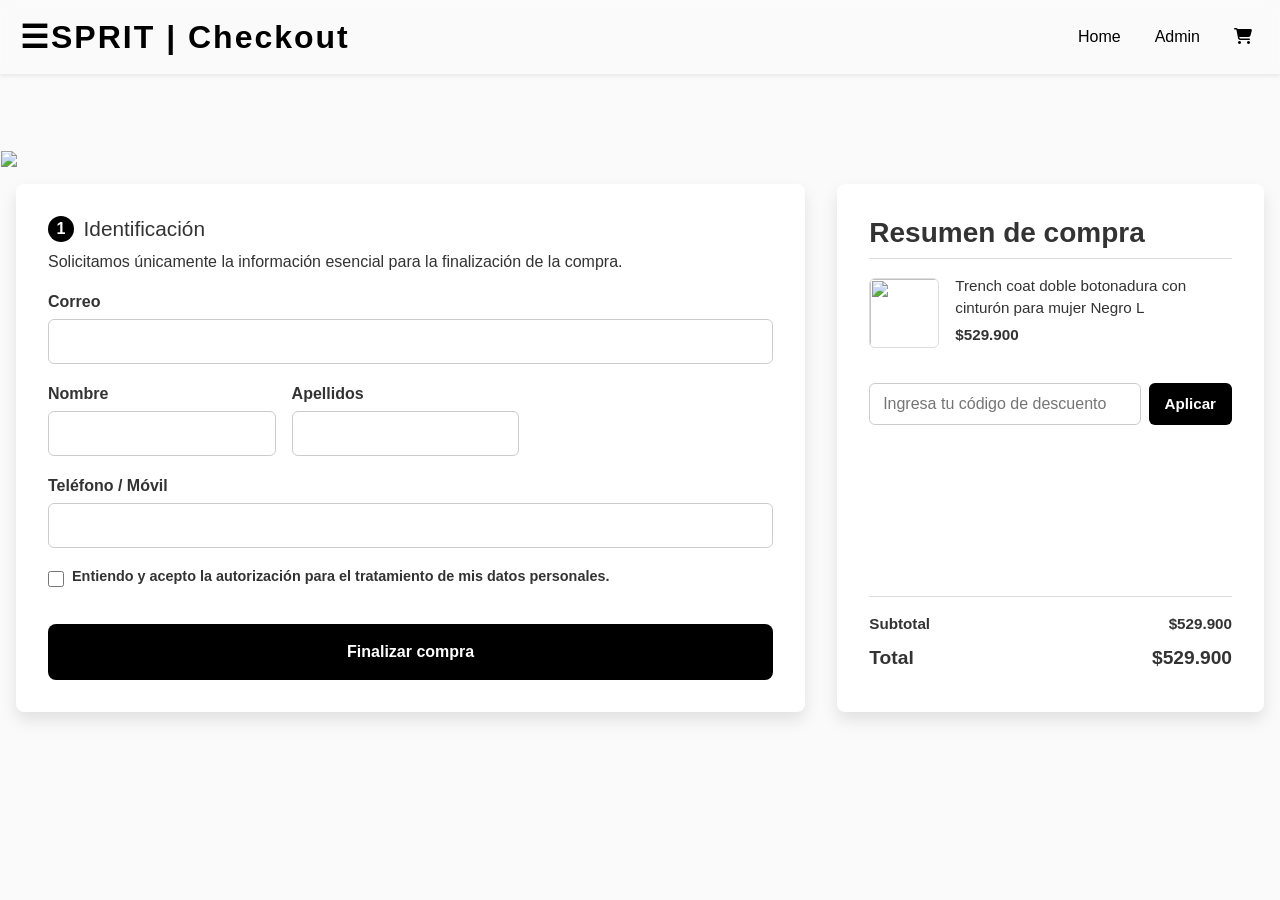
==== ProyectoFront/pages/checkout.html @ 5b512265 "Checkout, Registration, Sales, and Styles" ====
<!DOCTYPE html>
<html lang="es">
<head>
  <meta charset="UTF-8" />
  <meta name="viewport" content="width=device-width, initial-scale=1" />
  <title>Checkout</title>
  <link rel="icon" type="image/png" href="https://cdn.aptoide.com/imgs/f/1/1/f11d378a1b576edc07805780a94f5ad2_fgraphic.png">
  <link href="https://cdn.jsdelivr.net/npm/bootstrap@5.3.2/dist/css/bootstrap.min.css" rel="stylesheet">
  <link rel="stylesheet" href="/ProyectoFront/assets/css/checkout.css" />
  <link rel="stylesheet" href="https://cdnjs.cloudflare.com/ajax/libs/font-awesome/6.5.0/css/all.min.css">

  <style>
    .error-msg {
      color: #d10000;
      font-size: 12px;
      margin-top: -8px;
      margin-bottom: 10px;
      display: block;
    }

    input.error {
      border-color: #d10000;
    }
  </style>
</head>
<body>

<nav class="navbar navbar-expand-lg custom-navbar shadow-sm">
  <div class="container">
    <a class="navbar-brand fw-bold">☰SPRIT | Checkout</a>
    <button class="navbar-toggler" type="button" data-bs-toggle="collapse" data-bs-target="#menu">
      <i class="fa fa-bars"></i>
    </button>
    <div class="collapse navbar-collapse" id="menu">
      <ul class="navbar-nav ms-auto">
        <li class="nav-item">
          <a class="nav-link active" href="/ProyectoFront/index.html">Home</a>
        </li>
        <li class="nav-item">
          <a class="nav-link" href="/ProyectoFront/pages/registroVenta.html">Admin</a>
        </li>
        <li class="nav-item">
          <a class="nav-link" href="#">
            <i class="fa fa-shopping-cart"></i>
          </a>
        </li>
      </ul>
    </div>
  </div>
</nav>

<div class="alert">
  <img src="https://esprit.vtexassets.com/assets/vtex.file-manager-graphql/images/5c19e1e0-86c6-4d4f-9c08-3c251678b541___0714756f42f84ac1f8a9b56059420fc2.jpg">
</div>

<main>
  <section class="form-section">
    <h2><span class="step-number">1</span> Identificación</h2>
    <p>Solicitamos únicamente la información esencial para la finalización de la compra.</p>

    <form id="checkoutForm" novalidate>

      <label for="email">Correo</label>
      <input type="email" id="email" required>
      <small class="error-msg"></small>

      <div class="name-fields">
        <div>
          <label for="nombre">Nombre</label>
          <input type="text" id="nombre" required>
          <small class="error-msg"></small>
        </div>
        <div>
          <label for="apellidos">Apellidos</label>
          <input type="text" id="apellidos" required>
          <small class="error-msg"></small>
        </div>
      </div>

      <label for="telefono">Teléfono / Móvil</label>
      <input type="tel" id="telefono" pattern="[0-9\s]{7,15}" required>
      <small class="error-msg"></small>

      <div class="checkbox-field">
        <input type="checkbox" id="privacy" required>
        <label for="privacy">Entiendo y acepto la autorización para el tratamiento de mis datos personales.</label>
      </div>
      <small class="error-msg"></small>

      <button type="submit" class="submit-btn">Finalizar compra</button>
    </form>
  </section>

  <aside class="summary-section">
    <h3>Resumen de compra</h3>

    <div class="product-summary">
      <img src="https://picsum.photos/409/200">
      <div class="product-info">
        <p>Trench coat doble botonadura con cinturón para mujer Negro L</p>
        <p class="product-price">$529.900</p>
      </div>
    </div>

    <div class="discount-code">
  <input type="text" id="discountCode" placeholder="Ingresa tu código de descuento">
  <button type="button" id="applyDiscountBtn">Aplicar</button>
</div>
<small class="error-msg" id="discountMsg"></small>

    <div class="totals">
      <p>Subtotal <span>$529.900</span></p>
      <p class="total">Total <span>$529.900</span></p>
    </div>
  </aside>
</main>

<script src="https://cdn.jsdelivr.net/npm/bootstrap@5.3.2/dist/js/bootstrap.bundle.min.js"></script>

<script>
const form = document.getElementById('checkoutForm');

form.addEventListener('submit', function (e) {
  e.preventDefault();

  let valid = true;
  const inputs = form.querySelectorAll('input[required]');

  inputs.forEach(input => {
    const errorMsg = input.parentElement.querySelector('.error-msg') || input.nextElementSibling;

    input.classList.remove('error');
    if (errorMsg) errorMsg.textContent = '';

    if (!input.checkValidity()) {
      valid = false;
      input.classList.add('error');

      if (errorMsg) {
        if (input.type === 'email') {
          errorMsg.textContent = 'Ingresa un correo válido';
        } else if (input.type === 'tel') {
          errorMsg.textContent = 'Ingresa un teléfono válido';
        } else if (input.type === 'checkbox') {
          errorMsg.textContent = 'Debes aceptar este campo';
        } else {
          errorMsg.textContent = 'Este campo es obligatorio';
        }
      }
    }
  });

  if (valid) {
    alert('Compra finalizada. ¡Gracias!');
  }
});

const discountInput = document.getElementById('discountCode');
const discountBtn = document.getElementById('applyDiscountBtn');
const discountMsg = document.getElementById('discountMsg');
const subtotalEl = document.querySelector('.totals span');
const totalEl = document.querySelector('.total span');

let subtotal = 529900;

discountBtn.addEventListener('click', () => {
  const code = discountInput.value.trim().toUpperCase();
  discountInput.classList.remove('error');
  discountMsg.textContent = '';
  
  if (code === '') {
    discountInput.classList.add('error');
    discountMsg.textContent = 'Ingresa un código';
    return;
  }

  if (code === 'DESCUENTO10') {
    const total = subtotal * 0.9;
    totalEl.textContent = `$${Math.floor(total)}`;
    discountMsg.textContent = 'Descuento aplicado ✔️';
    discountMsg.style.color = 'green';
  } else {
    discountInput.classList.add('error');
    discountMsg.textContent = 'Código inválido';
    discountMsg.style.color = '#d10000';
  }
});
</script>

</body>
</html>
---- ProyectoFront/assets/css/checkout.css ----
:root {
    --black: #0f0f0f;
    --white: #ffffff;
    --orange: #6d0000;
    --orange-hover: #ff8787;
    --gray: #414141;
    --shadow-soft: 0 10px 25px rgba(0, 0, 0, 0.301);
    --shadow-medium: 0 15px 35px rgb(0, 0, 0);
    --shadow-strong: 0 25px 50px rgba(0, 0, 0, 0.144);
    --transition: all 0.35s ease;
}

* {
    box-sizing: border-box;
}

body {
    font-family: 'Segoe UI', Tahoma, Geneva, Verdana, sans-serif;
    margin: 0;
    background: #fafafa;
    color: #333;
    line-height: 1.5;
    padding-top: 75px;
}

.container {
    max-width: 1700px;
    margin: auto;
    padding: 0 20px;
}

.custom-navbar {
    background: linear-gradient(90deg, var(--white));
    padding: 8px 0;
    position: fixed;
    top: 0;
    margin: 0;
    left: 0;
    width: 100%;
    z-index: 999;
    box-shadow: 0 4px 20px rgba(0, 0, 0, 0.25);
    backdrop-filter: blur(6px);
    transition: var(--transition);
}

.navbar-brand {
    font-size: 2rem;
    font-family: sans-serif;
    color: black;
    letter-spacing: 2px;
}

.nav-link {
    color: black !important;
    font-weight: 500;
    margin-left: 18px;
    position: relative;
    transition: var(--transition);
}

.nav-link:hover {
    color: var(--orange) !important;
}

.nav-link::after {
    content: "";
    position: absolute;
    bottom: -6px;
    left: 0;
    width: 0;
    height: 2px;
    background: var(--orange);
    transition: var(--transition);
}

.nav-link:hover::after {
    width: 100%;
}

.login-bubble {
    margin-left: 18px;
    display: flex;
    align-items: center;
    gap: 10px;
    font-weight: 500;
    padding: 8px 16px;
    border-radius: 30px;
    background: #ffffff;
    color: rgb(0, 0, 0);
    text-decoration: none;
    font-size: 14px;
    transition: all .3s ease;
    border: 1px solid #000000;
}

.login-bubble i {
    font-size: 14px;
}

.login-bubble:hover {
    background: var(--orange);
    color: white;
    transform: scale(1.05);
    border: 1px solid #4b3c35;
}

.navbar-toggler {
    border: none;
    font-size: 22px;
    color: black;
}

.navbar-toggler:focus {
    box-shadow: none;
}

.alert {
  margin-top: 75px;
  padding: 0;
  text-align: center;
}

.alert img {
  width: 100%;
  max-height: 250px;
  object-fit: cover;
  display: block;
}

main {
    margin-top: 100px;
    max-width: 1290px;
    margin: 1rem auto;
    display: flex;
    gap: 2rem;
    padding: 0 1rem;
}

.form-section {
    flex: 2;
    background: white;
    padding: 2rem;
    border-radius: 8px;
    box-shadow: 0 8px 16px rgb(0 0 0 / 0.1);
}

.form-section h2 {
    font-size: 1.3rem;
    margin-bottom: 0.5rem;
    display: flex;
    align-items: center;
    gap: 0.6rem;
}

.step-number {
    background: #000;
    color: white;
    font-weight: 700;
    width: 26px;
    height: 26px;
    border-radius: 50%;
    display: inline-flex;
    justify-content: center;
    align-items: center;
    font-size: 1rem;
}

.form-section p.description {
    margin-bottom: 1.5rem;
    font-size: 0.95rem;
    color: #555;
}

label {
    display: block;
    font-weight: 600;
    margin-bottom: 0.3rem;
}

input[type="text"],
input[type="email"],
input[type="tel"] {
    width: 100%;
    padding: 0.6rem 0.8rem;
    margin-bottom: 1rem;
    border: 1px solid #ccc;
    border-radius: 6px;
    font-size: 1rem;
    transition: border-color 0.3s;
}

input[type="text"]:focus,
input[type="email"]:focus,
input[type="tel"]:focus {
    border-color: #000;
    outline: none;
}

.name-fields {
    display: flex;
    gap: 1rem;
}

.name-fields input {
    flex: 1;
    margin-bottom: 1rem;
}

.checkbox-field {
    display: flex;
    align-items: center;
    gap: 0.5rem;
    margin-bottom: 1rem;
    font-size: 0.9rem;
}

.checkbox-field input[type="checkbox"] {
    width: 16px;
    height: 16px;
    cursor: pointer;
}

.summary-section {
    flex: 1;
    background: white;
    padding: 2rem;
    border-radius: 8px;
    box-shadow: 0 8px 16px rgb(0 0 0 / 0.1);
    font-size: 0.95rem;
    display: flex;
    flex-direction: column;
    justify-content: flex-start;
}

.summary-section h3 {
    margin-bottom: 1rem;
    font-weight: 700;
    border-bottom: 1px solid #ddd;
    padding-bottom: 0.5rem;
}

.product-summary {
    display: flex;
    gap: 1rem;
    margin-bottom: 1rem;
    align-items: center;
}

.product-summary img {
    width: 70px;
    height: 70px;
    object-fit: cover;
    border-radius: 6px;
    flex-shrink: 0;
    border: 1px solid #ddd;
}

.product-info {
    flex: 1;
}

.product-info p {
    margin-bottom: 0.25rem;
}

.product-price {
    font-weight: 700;
}

.discount-code {
    margin: 1rem 0 1.5rem 0;
    display: flex;
    gap: 0.5rem;
}

.discount-code input {
    flex: 1;
    padding: 0.5rem 0.8rem;
    border: 1px solid #ccc;
    border-radius: 6px;
    font-size: 1rem;
    transition: border-color 0.3s;
}

.discount-code input:focus {
    border-color: #000;
    outline: none;
}

.discount-code button {
    background: #000;
    color: white;
    max-height: 42px;
    border: none;
    border-radius: 6px;
    padding: 0 1rem;
    font-weight: 700;
    cursor: pointer;
    transition: background-color 0.3s;
}

.discount-code button:hover {
    background: #333;
}

.totals {
    margin-top: auto;
    border-top: 1px solid #ddd;
    padding-top: 1rem;
}

.totals p {
    display: flex;
    justify-content: space-between;
    margin-bottom: 0.5rem;
    font-weight: 600;
}

.totals p.total {
    font-size: 1.2rem;
    font-weight: 900;
}

button.submit-btn {
    margin-top: 1.5rem;
    background: #000;
    color: white;
    padding: 1rem;
    font-weight: 700;
    font-size: 1rem;
    border: none;
    border-radius: 8px;
    cursor: pointer;
    transition: background-color 0.3s;
    width: 100%;
}

button.submit-btn:hover {
    background: #333;
}

@media (max-width: 992px) {
  .navbar-brand {
    font-size: 1.6rem;
  }

  .nav-link {
    margin-left: 10px;
    font-size: 14px;
  }

  .login-bubble {
    padding: 6px 12px;
    font-size: 13px;
  }

  main {
    max-width: 95%;
  }

  .form-section,
  .summary-section {
    padding: 1.5rem;
  }

  .alert {
    display: none;
  }
}

@media (max-width: 768px) {
  body {
    padding-top: 70px;
  }

  .navbar-brand {
    font-size: 1.4rem;
  }

  .nav-link {
    font-size: 13px;
  }

  main {
    flex-direction: column;
    gap: 1.5rem;
  }

  .name-fields {
    flex-direction: column;
  }

  .form-section,
  .summary-section {
    padding: 1.2rem;
  }

  .product-summary img {
    width: 60px;
    height: 60px;
  }

  .discount-code {
    flex-direction: column;
  }

  .discount-code button {
    width: 100%;
  }
}

@media (max-width: 480px) {
  body {
    padding-top: 65px;
  }

  .navbar-brand {
    font-size: 1.2rem;
  }

  .form-section,
  .summary-section {
    padding: 1rem;
  }

  .form-section h2 {
    font-size: 1.1rem;
  }

  .summary-section h3 {
    font-size: 1rem;
  }

  .product-summary {
    flex-direction: column;
    align-items: flex-start;
  }

  .product-summary img {
    width: 100%;
    height: auto;
  }

  .totals p.total {
    font-size: 1rem;
  }

  button.submit-btn {
    font-size: 0.9rem;
    padding: 0.8rem;
  }
}
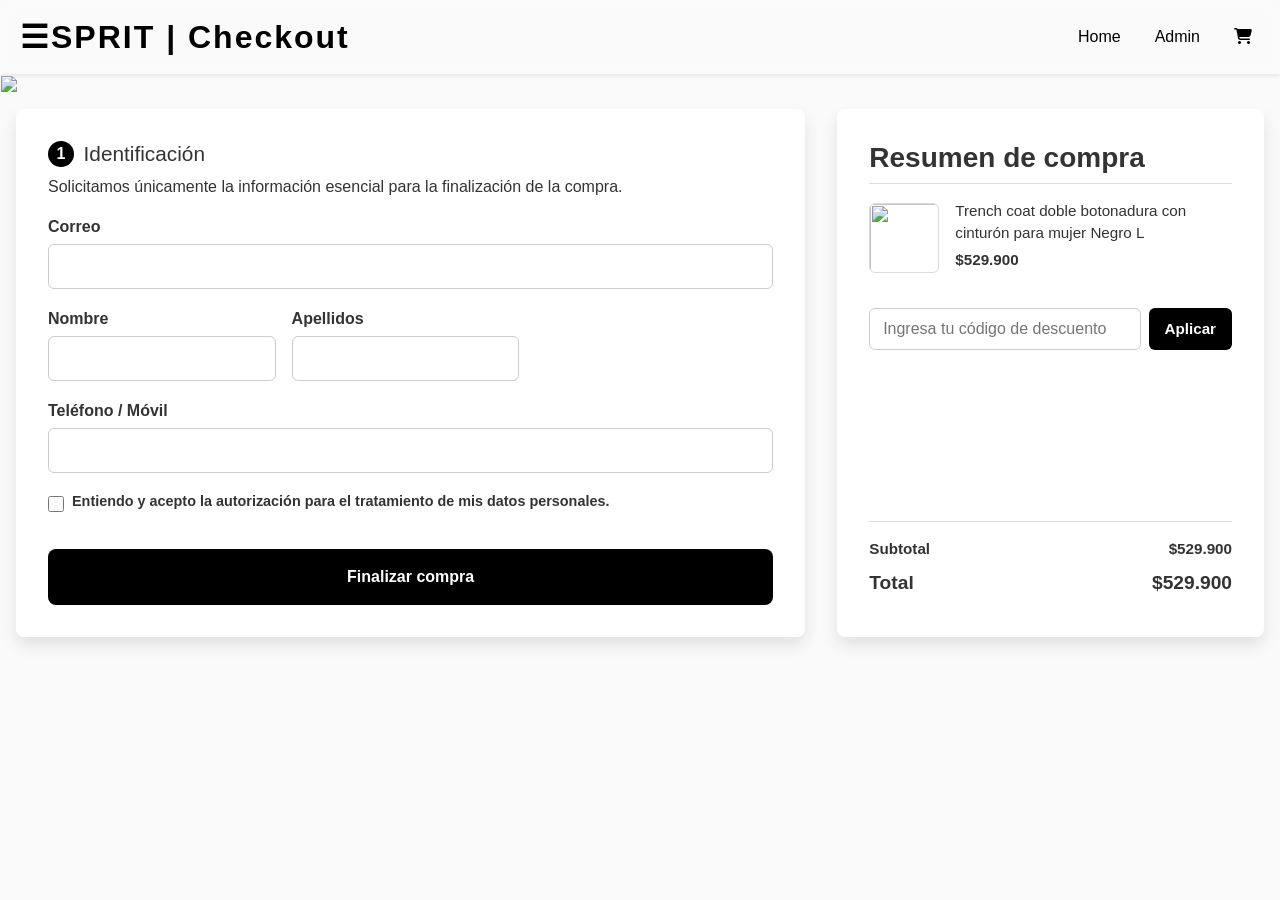
==== commit 2e13c547: "register update and garments" ====
--- a/ProyectoFront/pages/checkout.html
+++ b/ProyectoFront/pages/checkout.html
@@ -9,19 +9,6 @@
   <link rel="stylesheet" href="/ProyectoFront/assets/css/checkout.css" />
   <link rel="stylesheet" href="https://cdnjs.cloudflare.com/ajax/libs/font-awesome/6.5.0/css/all.min.css">
 
-  <style>
-    .error-msg {
-      color: #d10000;
-      font-size: 12px;
-      margin-top: -8px;
-      margin-bottom: 10px;
-      display: block;
-    }
-
-    input.error {
-      border-color: #d10000;
-    }
-  </style>
 </head>
 <body>
 
--- a/ProyectoFront/assets/css/checkout.css
+++ b/ProyectoFront/assets/css/checkout.css
@@ -115,7 +115,6 @@
 }
 
 .alert {
-  margin-top: 75px;
   padding: 0;
   text-align: center;
 }
@@ -449,4 +448,16 @@
     font-size: 0.9rem;
     padding: 0.8rem;
   }
-}+}
+
+.error-msg {
+      color: #d10000;
+      font-size: 12px;
+      margin-top: -8px;
+      margin-bottom: 10px;
+      display: block;
+    }
+
+    input.error {
+      border-color: #d10000;
+    }
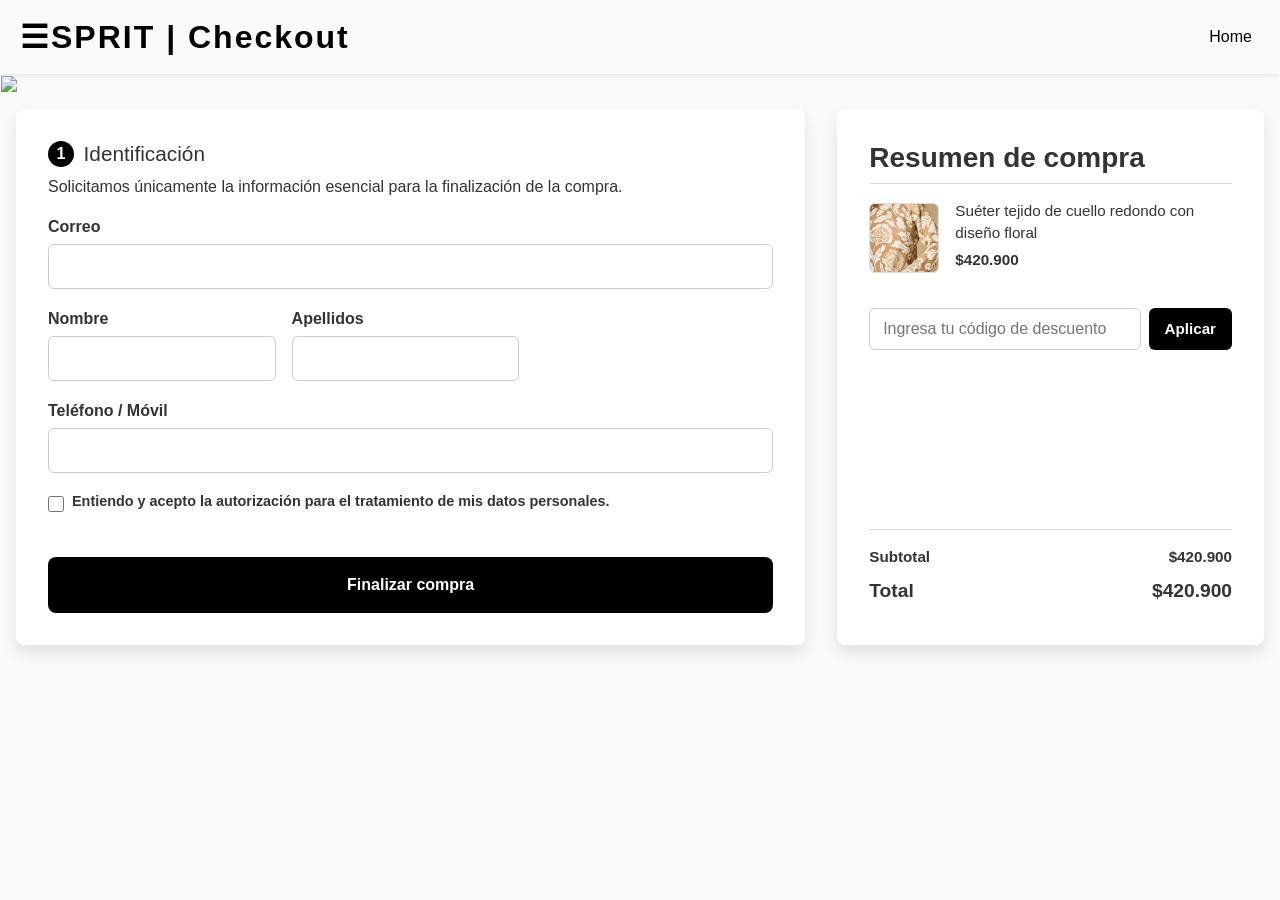
==== commit e89dfd68: "Checkout update, admin panel and users Co-authored-by: Copilot <copilot@github.com>" ====
--- a/ProyectoFront/pages/checkout.html
+++ b/ProyectoFront/pages/checkout.html
@@ -3,7 +3,7 @@
 <head>
   <meta charset="UTF-8" />
   <meta name="viewport" content="width=device-width, initial-scale=1" />
-  <title>Checkout</title>
+  <title>ESPRIT - Checkout</title>
   <link rel="icon" type="image/png" href="https://cdn.aptoide.com/imgs/f/1/1/f11d378a1b576edc07805780a94f5ad2_fgraphic.png">
   <link href="https://cdn.jsdelivr.net/npm/bootstrap@5.3.2/dist/css/bootstrap.min.css" rel="stylesheet">
   <link rel="stylesheet" href="/ProyectoFront/assets/css/checkout.css" />
@@ -22,14 +22,6 @@
       <ul class="navbar-nav ms-auto">
         <li class="nav-item">
           <a class="nav-link active" href="/ProyectoFront/index.html">Home</a>
-        </li>
-        <li class="nav-item">
-          <a class="nav-link" href="/ProyectoFront/pages/registroVenta.html">Admin</a>
-        </li>
-        <li class="nav-item">
-          <a class="nav-link" href="#">
-            <i class="fa fa-shopping-cart"></i>
-          </a>
         </li>
       </ul>
     </div>
@@ -72,7 +64,6 @@
         <input type="checkbox" id="privacy" required>
         <label for="privacy">Entiendo y acepto la autorización para el tratamiento de mis datos personales.</label>
       </div>
-      <small class="error-msg"></small>
 
       <button type="submit" class="submit-btn">Finalizar compra</button>
     </form>
@@ -82,10 +73,10 @@
     <h3>Resumen de compra</h3>
 
     <div class="product-summary">
-      <img src="https://picsum.photos/409/200">
+      <img src="/ProyectoFront/assets/images/thereprenda.webp">
       <div class="product-info">
-        <p>Trench coat doble botonadura con cinturón para mujer Negro L</p>
-        <p class="product-price">$529.900</p>
+        <p>Suéter tejido de cuello redondo con diseño floral</p>
+        <p class="product-price">$420.900</p>
       </div>
     </div>
 
@@ -96,83 +87,14 @@
 <small class="error-msg" id="discountMsg"></small>
 
     <div class="totals">
-      <p>Subtotal <span>$529.900</span></p>
-      <p class="total">Total <span>$529.900</span></p>
+      <p>Subtotal <span>$420.900</span></p>
+      <p class="total">Total <span>$420.900</span></p>
     </div>
   </aside>
 </main>
 
 <script src="https://cdn.jsdelivr.net/npm/bootstrap@5.3.2/dist/js/bootstrap.bundle.min.js"></script>
-
-<script>
-const form = document.getElementById('checkoutForm');
-
-form.addEventListener('submit', function (e) {
-  e.preventDefault();
-
-  let valid = true;
-  const inputs = form.querySelectorAll('input[required]');
-
-  inputs.forEach(input => {
-    const errorMsg = input.parentElement.querySelector('.error-msg') || input.nextElementSibling;
-
-    input.classList.remove('error');
-    if (errorMsg) errorMsg.textContent = '';
-
-    if (!input.checkValidity()) {
-      valid = false;
-      input.classList.add('error');
-
-      if (errorMsg) {
-        if (input.type === 'email') {
-          errorMsg.textContent = 'Ingresa un correo válido';
-        } else if (input.type === 'tel') {
-          errorMsg.textContent = 'Ingresa un teléfono válido';
-        } else if (input.type === 'checkbox') {
-          errorMsg.textContent = 'Debes aceptar este campo';
-        } else {
-          errorMsg.textContent = 'Este campo es obligatorio';
-        }
-      }
-    }
-  });
-
-  if (valid) {
-    alert('Compra finalizada. ¡Gracias!');
-  }
-});
-
-const discountInput = document.getElementById('discountCode');
-const discountBtn = document.getElementById('applyDiscountBtn');
-const discountMsg = document.getElementById('discountMsg');
-const subtotalEl = document.querySelector('.totals span');
-const totalEl = document.querySelector('.total span');
-
-let subtotal = 529900;
-
-discountBtn.addEventListener('click', () => {
-  const code = discountInput.value.trim().toUpperCase();
-  discountInput.classList.remove('error');
-  discountMsg.textContent = '';
-  
-  if (code === '') {
-    discountInput.classList.add('error');
-    discountMsg.textContent = 'Ingresa un código';
-    return;
-  }
-
-  if (code === 'DESCUENTO10') {
-    const total = subtotal * 0.9;
-    totalEl.textContent = `$${Math.floor(total)}`;
-    discountMsg.textContent = 'Descuento aplicado ✔️';
-    discountMsg.style.color = 'green';
-  } else {
-    discountInput.classList.add('error');
-    discountMsg.textContent = 'Código inválido';
-    discountMsg.style.color = '#d10000';
-  }
-});
-</script>
+<script src="/ProyectoFront/assets/js/checkout.js"></script>
 
 </body>
 </html>
